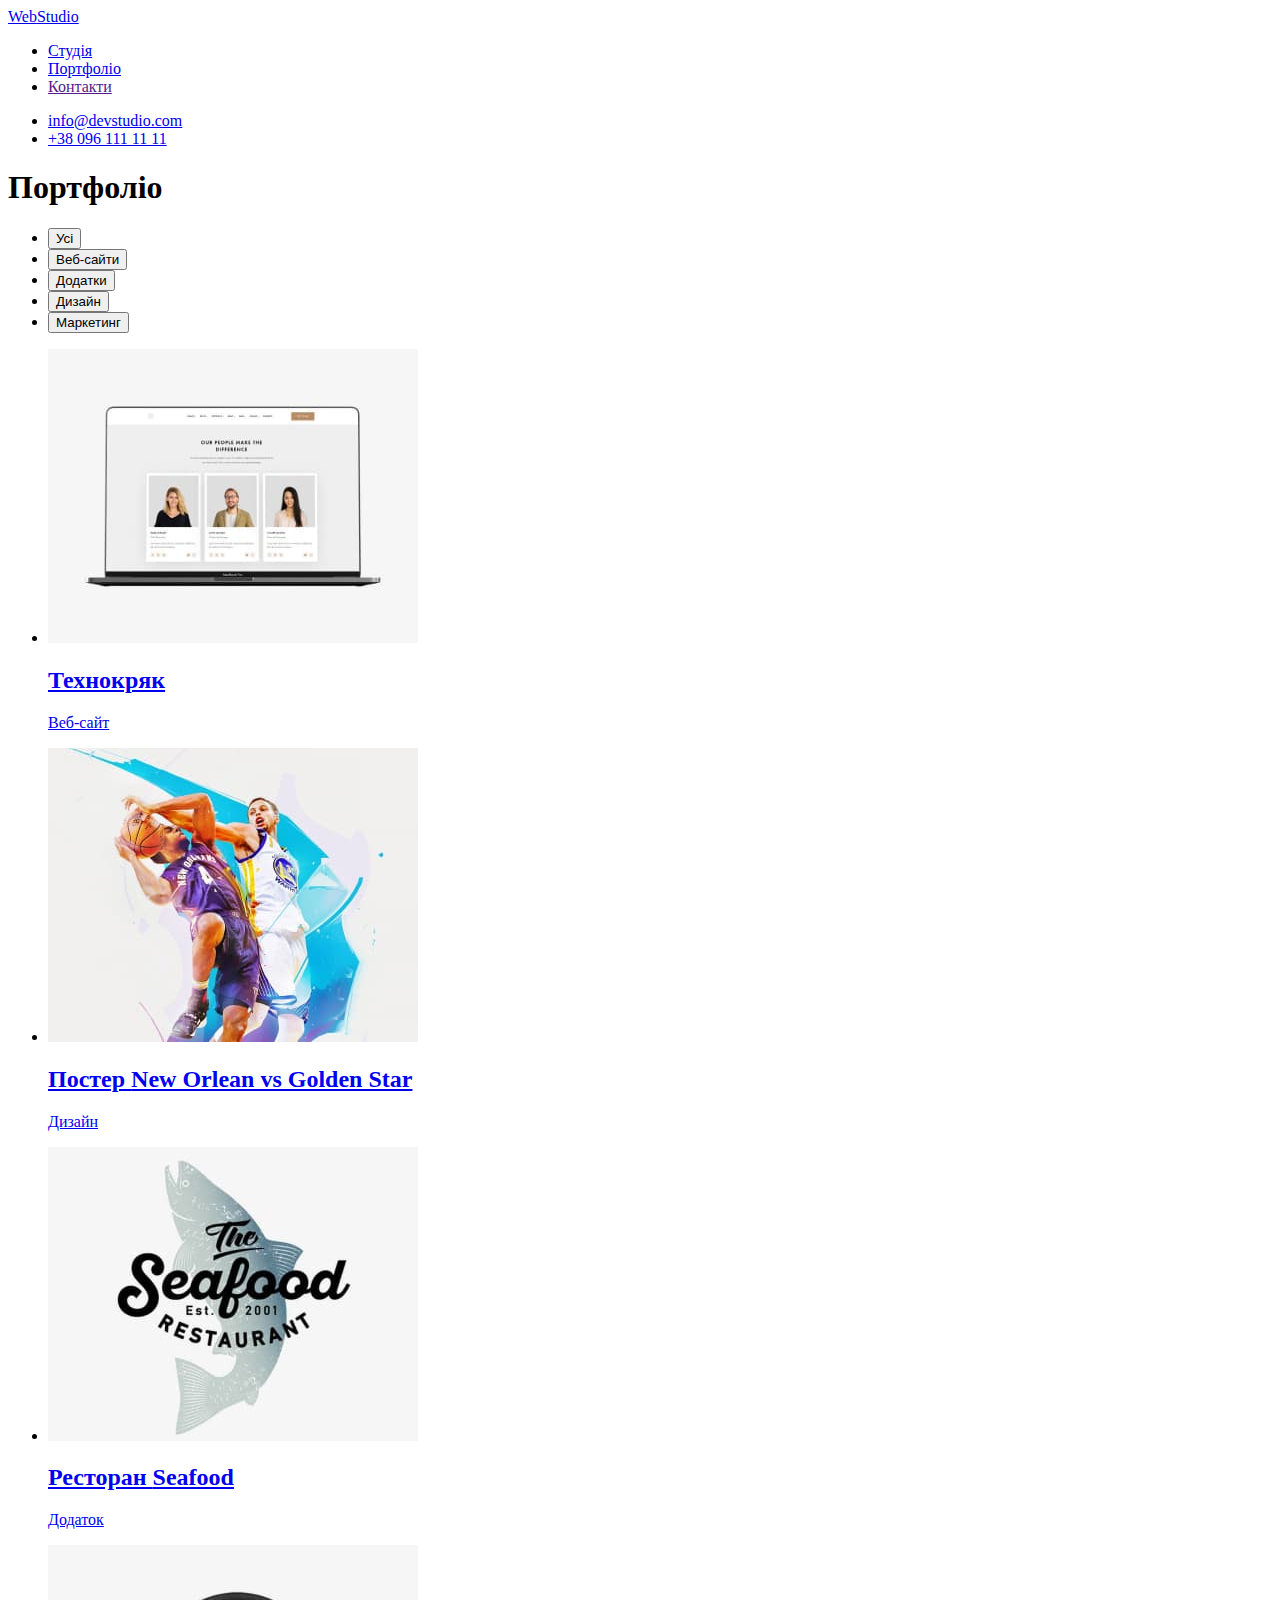
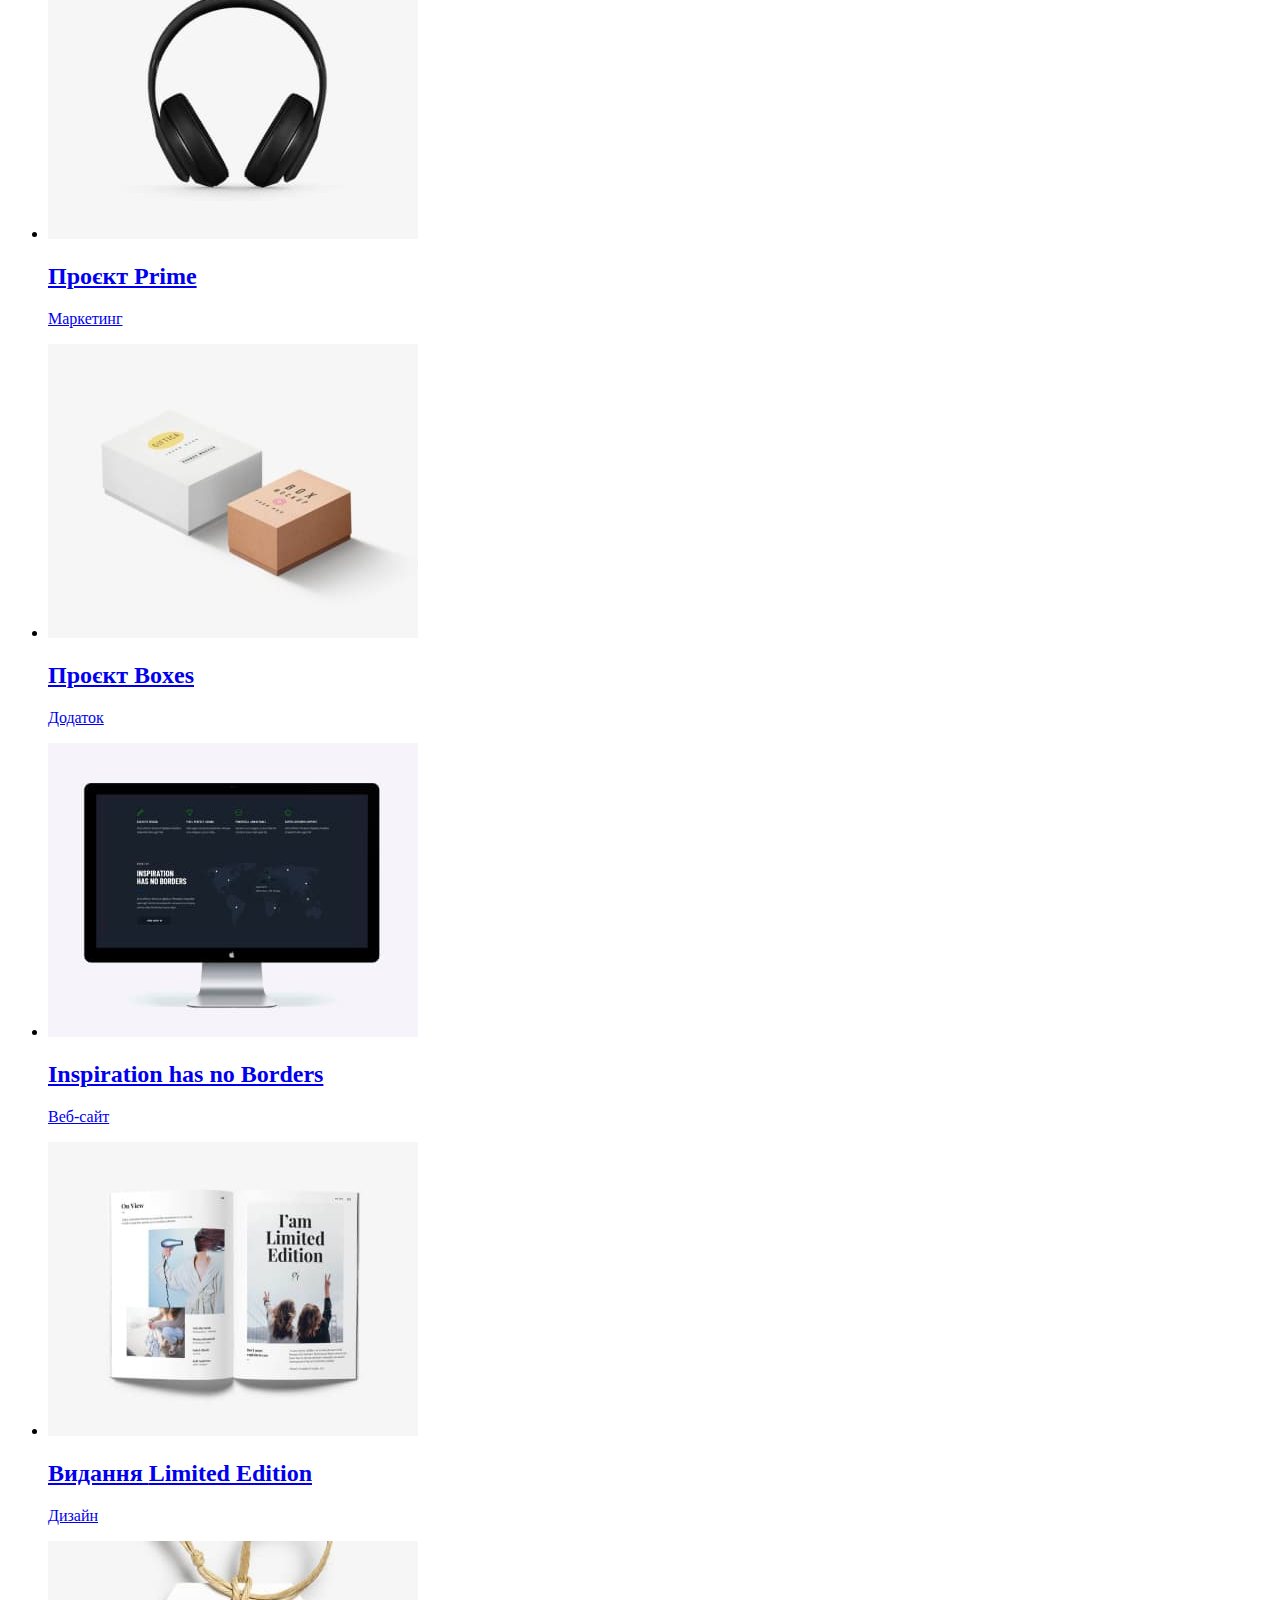
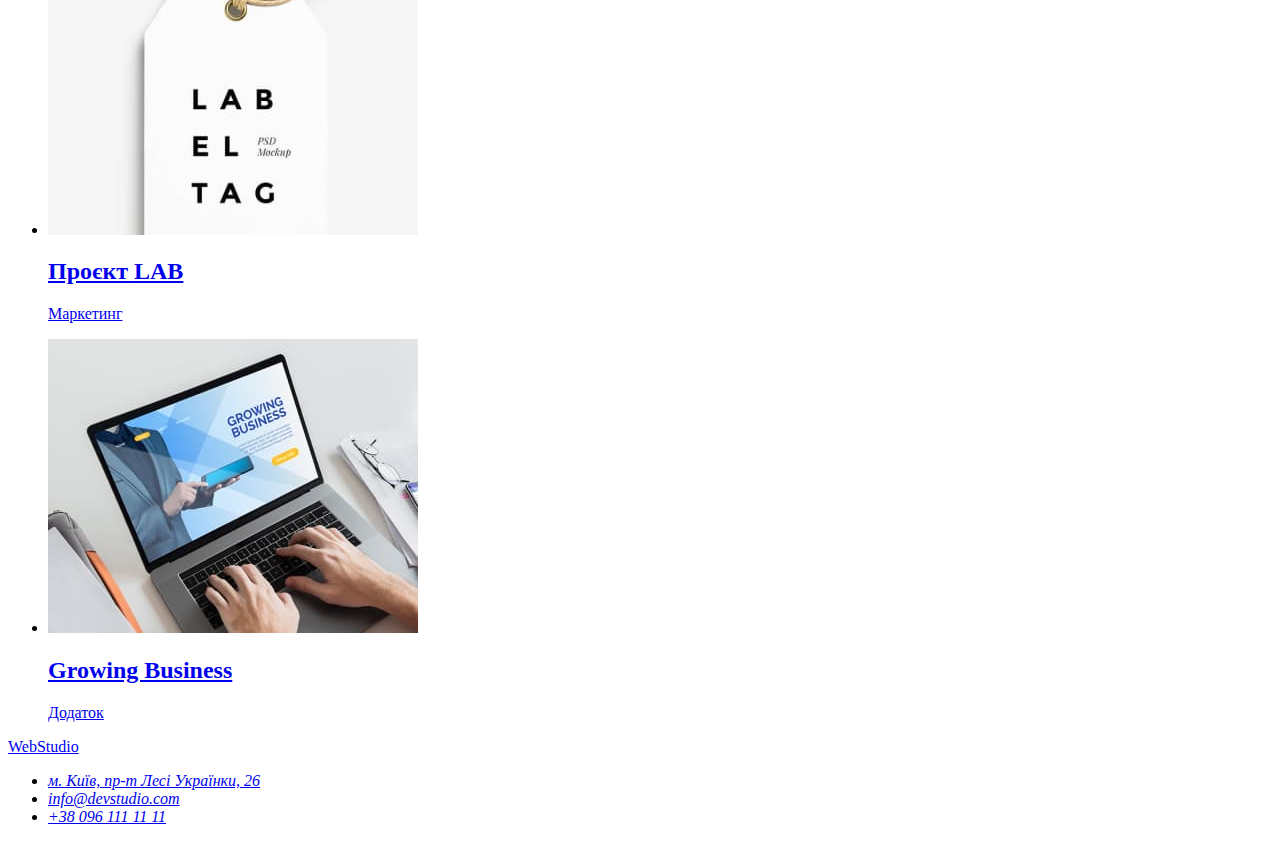
==== portfolio.html @ 46ba3ee6 "add page portfolio" ====
<!DOCTYPE html>
<html lang="uk">
  <head>
    <meta charset="UTF-8" />
    <meta http-equiv="X-UA-Compatible" content="IE=edge" />
    <meta name="viewport" content="width=device-width, initial-scale=1.0" />
    <title>WebStudio</title>
  </head>

  <body>
    <header>
      <nav>
        <a href="./index.html">Web<span>Studio</span></a>
        <ul>
          <li>
            <a href="./index.html">Студія</a>
          </li>
          <li>
            <a href="./portfolio.html">Портфоліо</a>
          </li>
          <li>
            <a href="">Контакти</a>
          </li>
        </ul>
      </nav>
      <ul>
        <li><a href="mailto:info@devstudio.com">info@devstudio.com</a></li>
        <li><a href="tel:+380961111111">+38 096 111 11 11</a></li>
      </ul>
    </header>

    <main>
      <section>
        <h1>Портфоліо</h1>
        <ul>
          <li><button type="button">Усі</button></li>
          <li><button type="button">Веб-сайти</button></li>
          <li><button type="button">Додатки</button></li>
          <li><button type="button">Дизайн</button></li>
          <li><button type="button">Маркетинг</button></li>
        </ul>

        <ul>
          <li>
            <a href="#">
              <img
                src="./images/project1.jpg"
                alt="Ноутбук"
                width="370"
                height="294"
              />
              <h2>Технокряк</h2>
              <p>Веб-сайт</p>
            </a>
          </li>
          <li>
            <a href="#">
              <img
                src="./images/project2.jpg"
                alt="Два баскетболіста"
                width="370"
                height="294"
              />
              <h2>Постер <span lang="en">New Orlean vs Golden Star</span></h2>
              <p>Дизайн</p>
            </a>
          </li>
          <li>
            <a href="#">
              <img
                src="./images/project3.jpg"
                alt="Риба.Логотип ресторану"
                width="370"
                height="294"
              />
              <h2>Ресторан <span lang="en">Seafood</span></h2>
              <p>Додаток</p>
            </a>
          </li>
          <li>
            <a href="#">
              <img
                src="./images/project4.jpg"
                alt="Навушники"
                width="370"
                height="294"
              />
              <h2>Проєкт <span lang="en">Prime</span></h2>
              <p>Маркетинг</p>
            </a>
          </li>
          <li>
            <a href="#">
              <img
                src="./images/project5.jpg"
                alt="Дві коробки"
                width="370"
                height="294"
              />
              <h2>Проєкт <span lang="en">Boxes</span></h2>
              <p>Додаток</p>
            </a>
          </li>
          <li>
            <a href="#">
              <img
                src="./images/project6.jpg"
                alt="Монітор"
                width="370"
                height="294"
              />
              <h2 lang="en">Inspiration has no Borders</h2>
              <p>Веб-сайт</p>
            </a>
          </li>
          <li>
            <a href="#">
              <img
                src="./images/project7.jpg"
                alt="Розгорнута книга"
                width="370"
                height="294"
              />
              <h2>Видання <span lang="en">Limited Edition</span></h2>
              <p>Дизайн</p>
            </a>
          </li>
          <li>
            <a href="#">
              <img
                src="./images/project8.jpg"
                alt="Бирка"
                width="370"
                height="294"
              />
              <h2>Проєкт <span lang="en">LAB</span></h2>
              <p>Маркетинг</p>
            </a>
          </li>
          <li>
            <a href="#">
              <img
                src="./images/project9.jpg"
                alt="Руки на клавіатурі ноутбука"
                width="370"
                height="294"
              />
              <h2 lang="en">Growing Business</h2>
              <p>Додаток</p>
            </a>
          </li>
        </ul>
      </section>
    </main>

    <footer>
      <a href="./index.html">Web<span>Studio</span></a>
      <address>
        <ul>
          <li>
            <a
              href="https://goo.gl/maps/jUhiTycMhttReEfy7"
              target="_blank"
              rel="noopener noreferrer"
              >м. Київ, пр-т Лесі Українки, 26</a
            >
          </li>
          <li><a href="mailto:info@devstudio.com">info@devstudio.com</a></li>
          <li><a href="tel:+380961111111">+38 096 111 11 11</a></li>
        </ul>
      </address>
    </footer>
  </body>
</html>
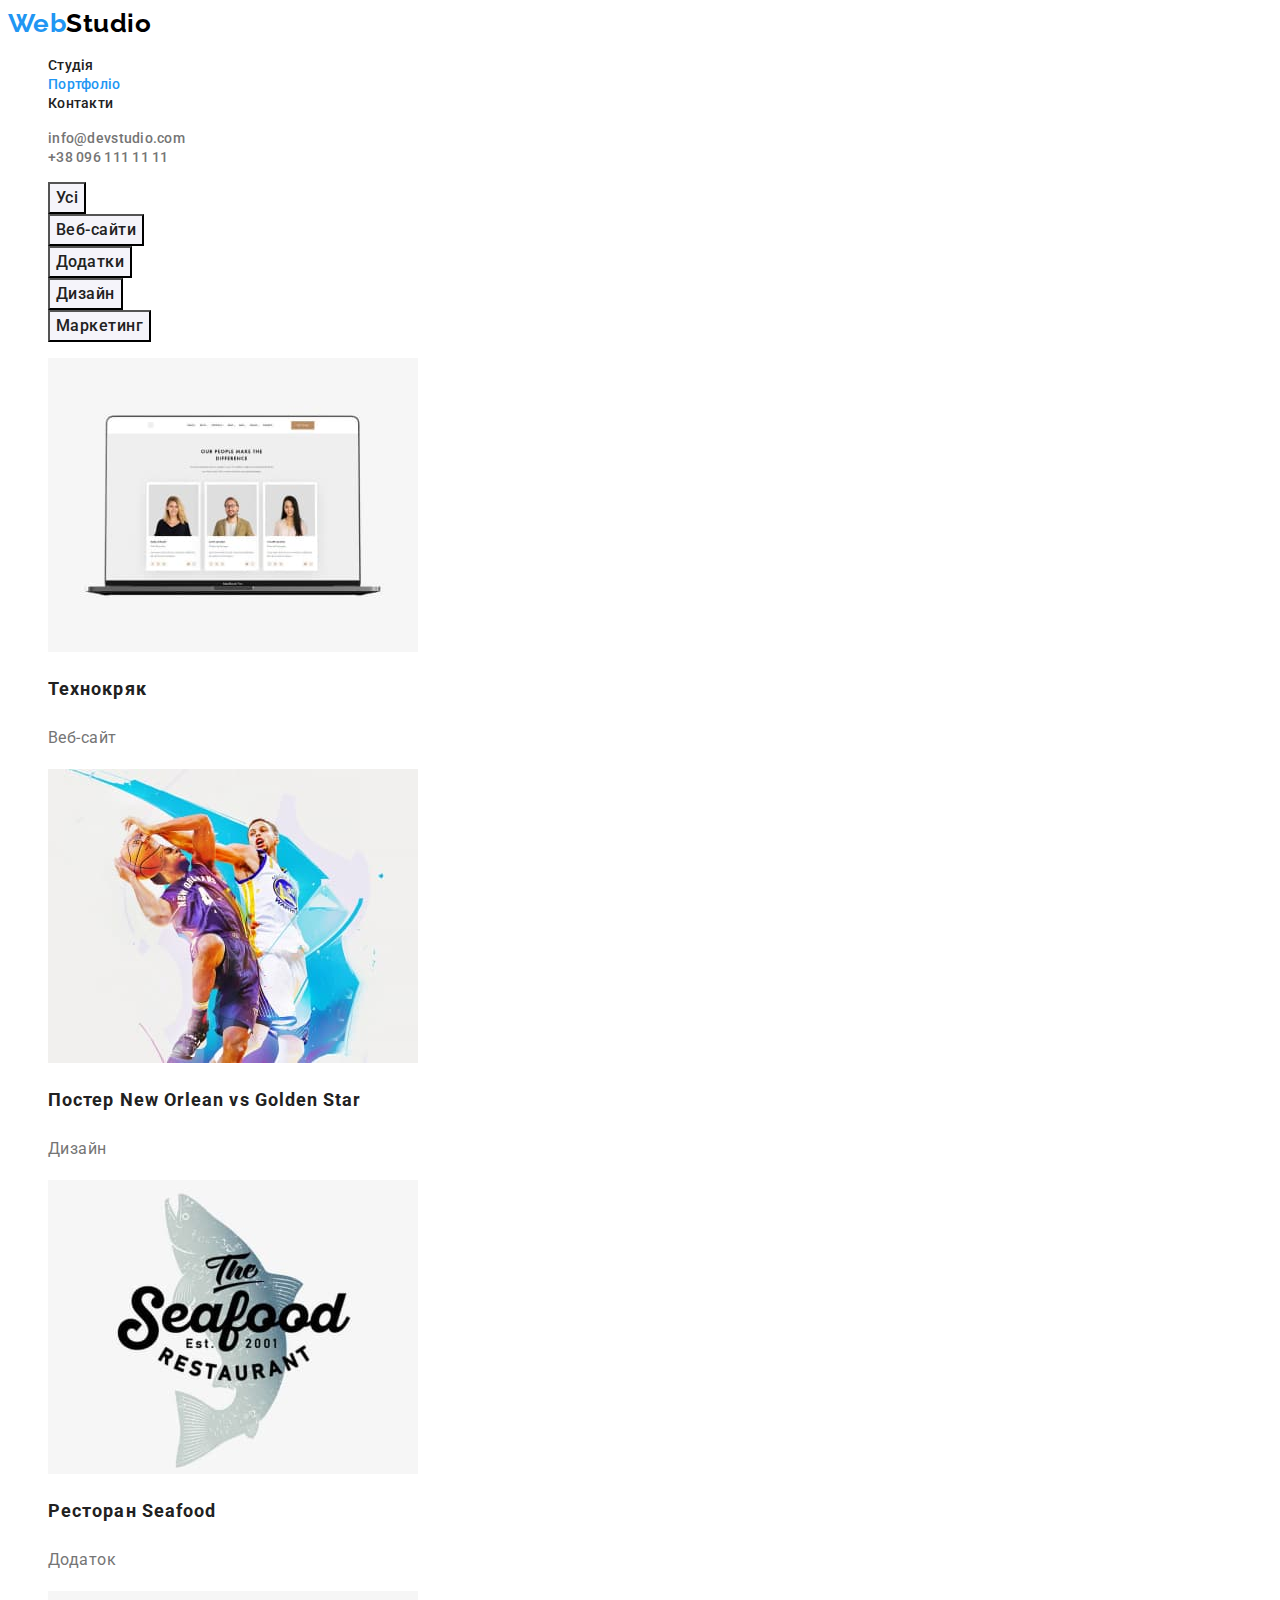
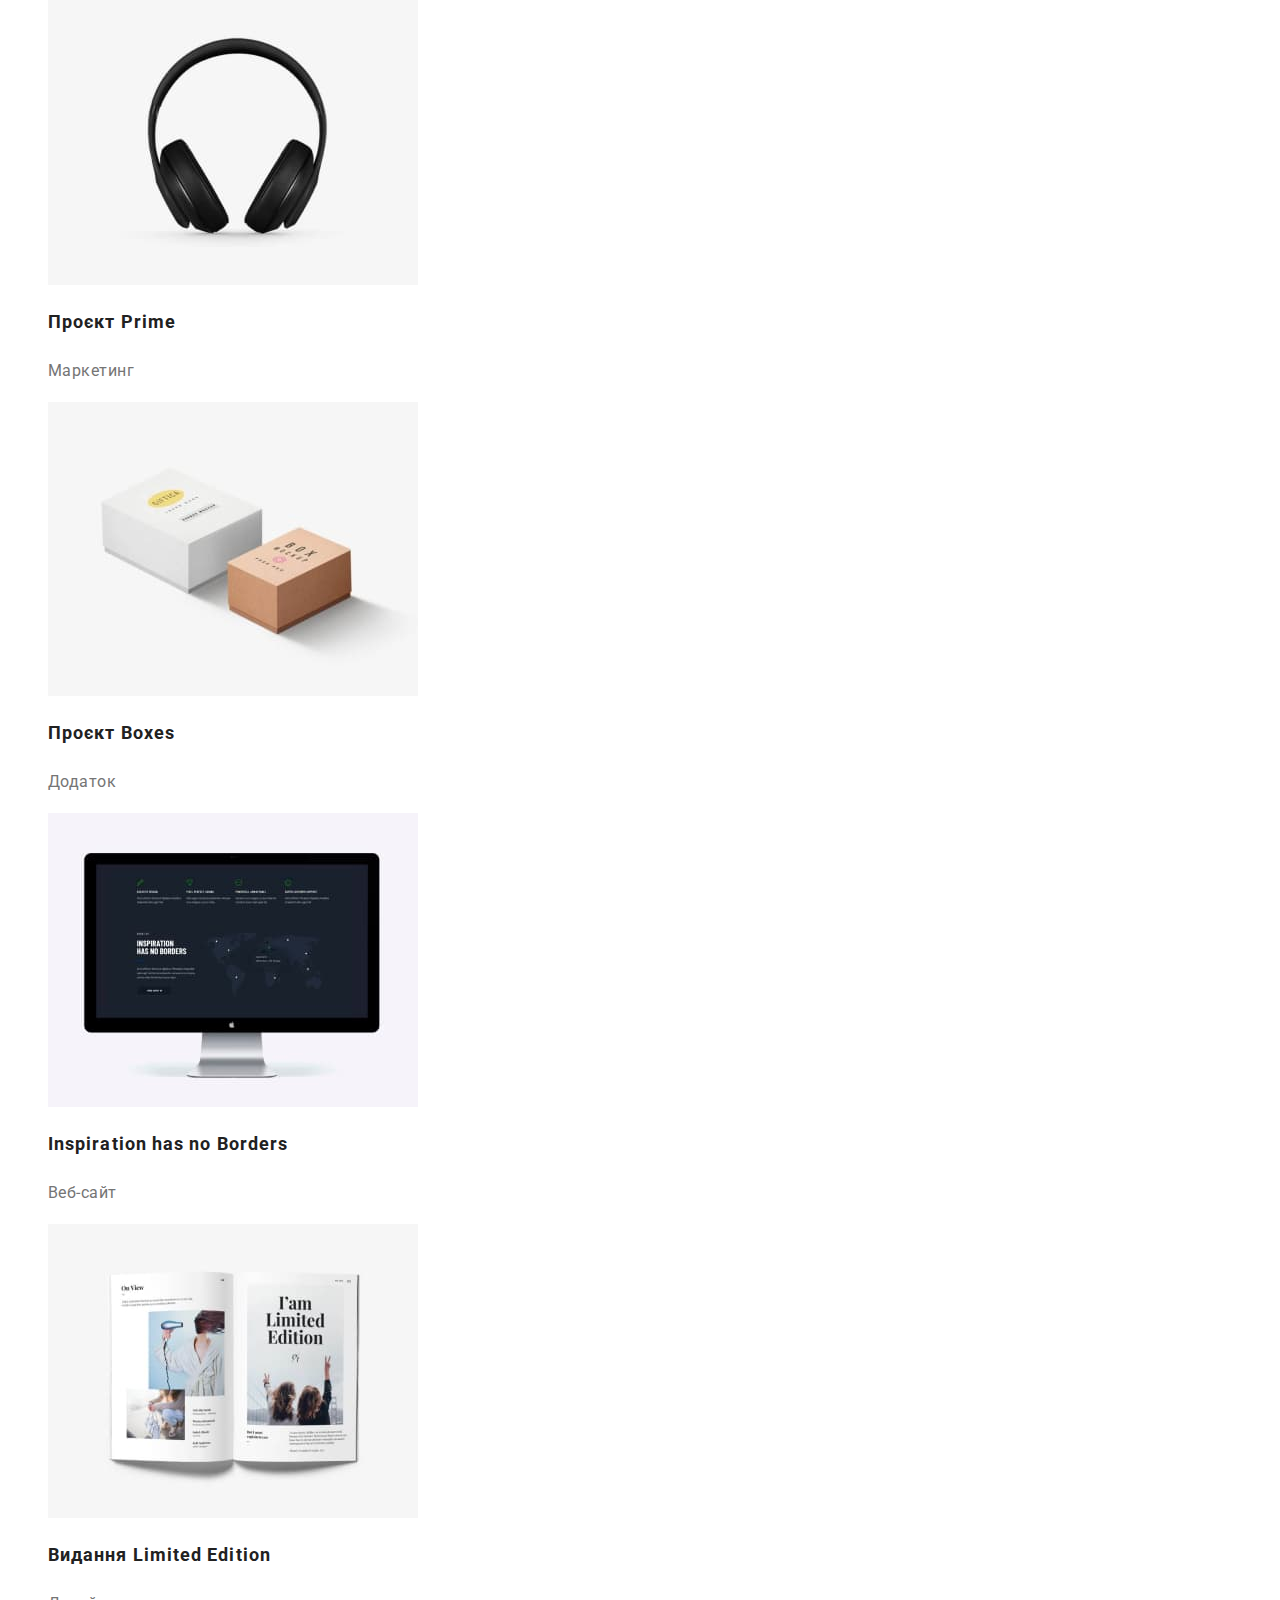
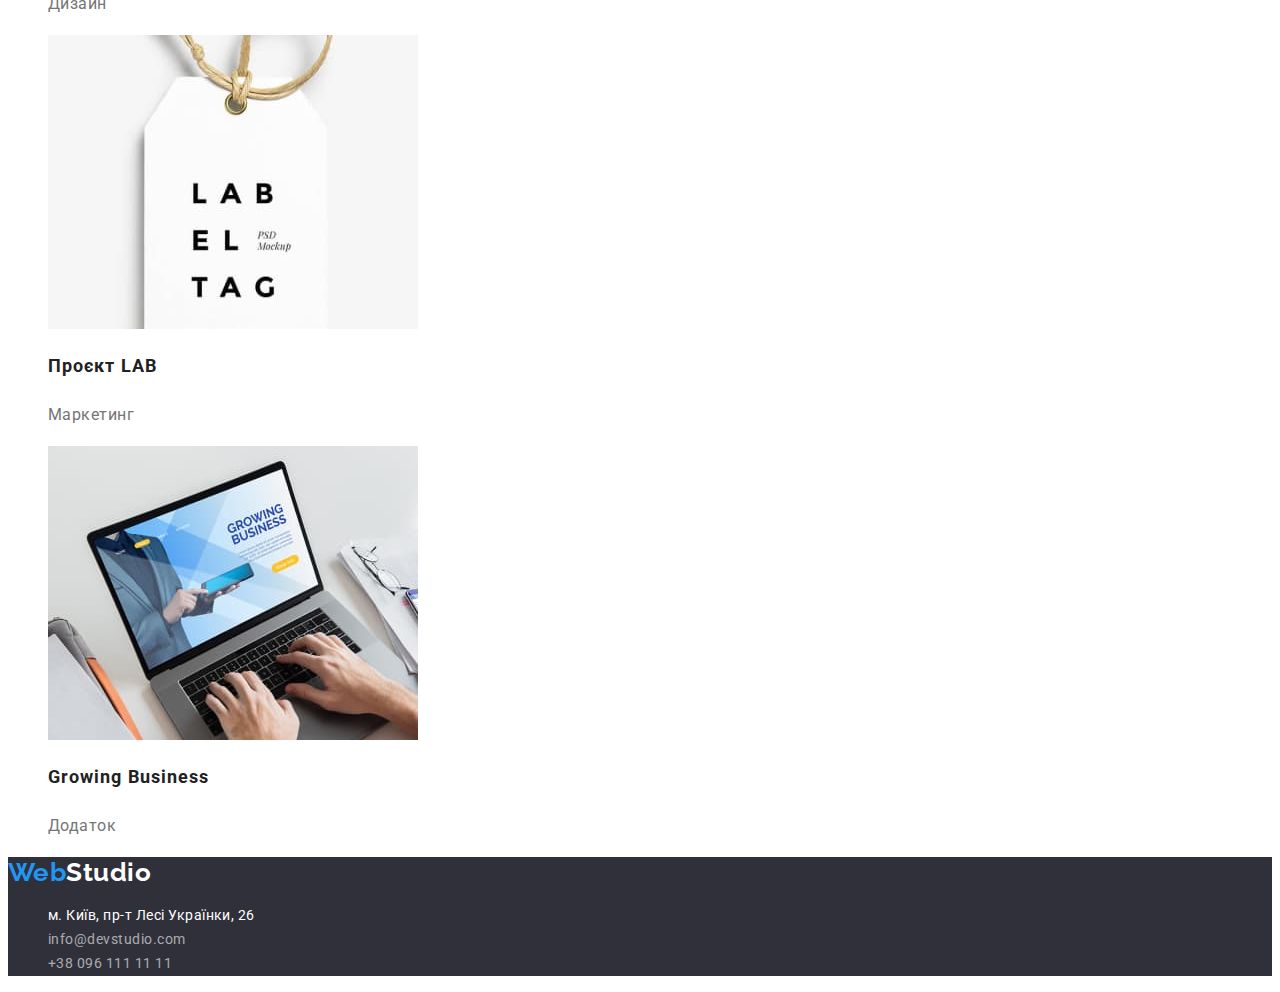
==== commit 7d395a5a: "Adds style text" ====
--- a/portfolio.html
+++ b/portfolio.html
@@ -5,168 +5,210 @@
     <meta http-equiv="X-UA-Compatible" content="IE=edge" />
     <meta name="viewport" content="width=device-width, initial-scale=1.0" />
     <title>WebStudio</title>
+    <link rel="preconnect" href="https://fonts.googleapis.com" />
+    <link rel="preconnect" href="https://fonts.gstatic.com" crossorigin />
+    <link
+      href="https://fonts.googleapis.com/css2?family=Raleway:wght@700&family=Roboto:wght@400;500;700;900&display=swap"
+      rel="stylesheet"
+    />
+    <link rel="stylesheet" href="./css/styles.css" />
   </head>
 
   <body>
     <header>
       <nav>
-        <a href="./index.html">Web<span>Studio</span></a>
-        <ul>
-          <li>
-            <a href="./index.html">Студія</a>
-          </li>
-          <li>
-            <a href="./portfolio.html">Портфоліо</a>
-          </li>
-          <li>
-            <a href="">Контакти</a>
+        <a href="./index.html" class="logo"
+          >Web<span class="logo-part">Studio</span></a
+        >
+        <ul class="site-nav list">
+          <li>
+            <a href="./index.html" class="link">Студія</a>
+          </li>
+          <li>
+            <a href="./portfolio.html" class="link current">Портфоліо</a>
+          </li>
+          <li>
+            <a href="" class="link">Контакти</a>
           </li>
         </ul>
       </nav>
-      <ul>
-        <li><a href="mailto:info@devstudio.com">info@devstudio.com</a></li>
-        <li><a href="tel:+380961111111">+38 096 111 11 11</a></li>
+      <ul class="contacts-nav list">
+        <li>
+          <a href="mailto:info@devstudio.com" class="link"
+            >info@devstudio.com</a
+          >
+        </li>
+        <li><a href="tel:+380961111111" class="link">+38 096 111 11 11</a></li>
       </ul>
     </header>
 
     <main>
       <section>
-        <h1>Портфоліо</h1>
-        <ul>
-          <li><button type="button">Усі</button></li>
-          <li><button type="button">Веб-сайти</button></li>
-          <li><button type="button">Додатки</button></li>
-          <li><button type="button">Дизайн</button></li>
-          <li><button type="button">Маркетинг</button></li>
-        </ul>
-
-        <ul>
-          <li>
-            <a href="#">
+        <h1 class="visually-hidden">Портфоліо</h1>
+        <ul class="list">
+          <li>
+            <button class="filter-button button" type="button">Усі</button>
+          </li>
+          <li>
+            <button class="filter-button button" type="button">
+              Веб-сайти
+            </button>
+          </li>
+          <li>
+            <button class="filter-button button" type="button">Додатки</button>
+          </li>
+          <li>
+            <button class="filter-button button" type="button">Дизайн</button>
+          </li>
+          <li>
+            <button class="filter-button button" type="button">
+              Маркетинг
+            </button>
+          </li>
+        </ul>
+
+        <ul class="project-list list">
+          <li>
+            <a href="#" class="link">
               <img
                 src="./images/project1.jpg"
                 alt="Ноутбук"
                 width="370"
                 height="294"
               />
-              <h2>Технокряк</h2>
-              <p>Веб-сайт</p>
-            </a>
-          </li>
-          <li>
-            <a href="#">
+              <h2 class="title">Технокряк</h2>
+              <p class="text">Веб-сайт</p>
+            </a>
+          </li>
+          <li>
+            <a href="#" class="link">
               <img
                 src="./images/project2.jpg"
                 alt="Два баскетболіста"
                 width="370"
                 height="294"
               />
-              <h2>Постер <span lang="en">New Orlean vs Golden Star</span></h2>
-              <p>Дизайн</p>
-            </a>
-          </li>
-          <li>
-            <a href="#">
+              <h2 class="title">
+                Постер <span lang="en">New Orlean vs Golden Star</span>
+              </h2>
+              <p class="text">Дизайн</p>
+            </a>
+          </li>
+          <li>
+            <a href="#" class="link">
               <img
                 src="./images/project3.jpg"
                 alt="Риба.Логотип ресторану"
                 width="370"
                 height="294"
               />
-              <h2>Ресторан <span lang="en">Seafood</span></h2>
-              <p>Додаток</p>
-            </a>
-          </li>
-          <li>
-            <a href="#">
+              <h2 class="title">Ресторан <span lang="en">Seafood</span></h2>
+              <p class="text">Додаток</p>
+            </a>
+          </li>
+          <li>
+            <a href="#" class="link">
               <img
                 src="./images/project4.jpg"
                 alt="Навушники"
                 width="370"
                 height="294"
               />
-              <h2>Проєкт <span lang="en">Prime</span></h2>
-              <p>Маркетинг</p>
-            </a>
-          </li>
-          <li>
-            <a href="#">
+              <h2 class="title">Проєкт <span lang="en">Prime</span></h2>
+              <p class="text">Маркетинг</p>
+            </a>
+          </li>
+          <li>
+            <a href="#" class="link">
               <img
                 src="./images/project5.jpg"
                 alt="Дві коробки"
                 width="370"
                 height="294"
               />
-              <h2>Проєкт <span lang="en">Boxes</span></h2>
-              <p>Додаток</p>
-            </a>
-          </li>
-          <li>
-            <a href="#">
+              <h2 class="title">Проєкт <span lang="en">Boxes</span></h2>
+              <p class="text">Додаток</p>
+            </a>
+          </li>
+          <li>
+            <a href="#" class="link">
               <img
                 src="./images/project6.jpg"
                 alt="Монітор"
                 width="370"
                 height="294"
               />
-              <h2 lang="en">Inspiration has no Borders</h2>
-              <p>Веб-сайт</p>
-            </a>
-          </li>
-          <li>
-            <a href="#">
+              <h2 class="title" lang="en">Inspiration has no Borders</h2>
+              <p class="text">Веб-сайт</p>
+            </a>
+          </li>
+          <li>
+            <a href="#" class="link">
               <img
                 src="./images/project7.jpg"
                 alt="Розгорнута книга"
                 width="370"
                 height="294"
               />
-              <h2>Видання <span lang="en">Limited Edition</span></h2>
-              <p>Дизайн</p>
-            </a>
-          </li>
-          <li>
-            <a href="#">
+              <h2 class="title">
+                Видання <span lang="en">Limited Edition</span>
+              </h2>
+              <p class="text">Дизайн</p>
+            </a>
+          </li>
+          <li>
+            <a href="#" class="link">
               <img
                 src="./images/project8.jpg"
                 alt="Бирка"
                 width="370"
                 height="294"
               />
-              <h2>Проєкт <span lang="en">LAB</span></h2>
-              <p>Маркетинг</p>
-            </a>
-          </li>
-          <li>
-            <a href="#">
+              <h2 class="title">Проєкт <span lang="en">LAB</span></h2>
+              <p class="text">Маркетинг</p>
+            </a>
+          </li>
+          <li>
+            <a href="#" class="link">
               <img
                 src="./images/project9.jpg"
                 alt="Руки на клавіатурі ноутбука"
                 width="370"
                 height="294"
               />
-              <h2 lang="en">Growing Business</h2>
-              <p>Додаток</p>
+              <h2 class="title" lang="en">Growing Business</h2>
+              <p class="text">Додаток</p>
             </a>
           </li>
         </ul>
       </section>
     </main>
 
-    <footer>
-      <a href="./index.html">Web<span>Studio</span></a>
-      <address>
-        <ul>
+    <footer class="footer">
+      <a href="./index.html" class="logo"
+        >Web<span class="logo-part down">Studio</span></a
+      >
+      <address class="contacts-addres">
+        <ul class="list">
           <li>
             <a
               href="https://goo.gl/maps/jUhiTycMhttReEfy7"
+              class="addres-link"
               target="_blank"
               rel="noopener noreferrer"
               >м. Київ, пр-т Лесі Українки, 26</a
             >
           </li>
-          <li><a href="mailto:info@devstudio.com">info@devstudio.com</a></li>
-          <li><a href="tel:+380961111111">+38 096 111 11 11</a></li>
+          <li>
+            <a href="mailto:info@devstudio.com" class="addres-item"
+              >info@devstudio.com</a
+            >
+          </li>
+          <li>
+            <a href="tel:+380961111111" class="addres-item"
+              >+38 096 111 11 11</a
+            >
+          </li>
         </ul>
       </address>
     </footer>
--- a/css/styles.css
+++ b/css/styles.css
@@ -0,0 +1,244 @@
+:root {
+  --primary-tex-color: #757575;
+  --title-text-color: #212121;
+  --accent-color: #2196f3;
+  --primery-white-color: #ffffff;
+  --logo-part-color: #000000;
+  --hero-btn-bgc: #188ce8;
+  --filter-btn-bgc: #f5f4fa;
+  --cotacts-footer-color: rgba(255, 255, 255, 0.6);
+  --footer-bgc: #2f303a;
+}
+
+body {
+  background-color: var(--primery-white-color);
+  color: var(--primary-tex-color);
+  font-family: Roboto, sans-serif;
+  letter-spacing: 0.03em;
+}
+
+.list {
+  list-style: none;
+}
+
+.visually-hidden {
+  position: absolute;
+  white-space: nowrap;
+  width: 1px;
+  height: 1px;
+  overflow: hidden;
+  border: 0;
+  padding: 0;
+  clip: rect(0 0 0 0);
+  clip-path: inset(50%);
+  margin: -1px;
+}
+
+/* ---LOGO--- */
+
+.logo {
+  color: var(--accent-color);
+  font-family: Raleway, sans-serif;
+  font-weight: 700;
+  font-size: 26px;
+  line-height: 1.19;
+  text-decoration: none;
+}
+
+.logo-part {
+  color: var(--logo-part-color);
+}
+
+.logo:hover,
+.logo-part:hover,
+.logo:focus,
+.logo-part:focus {
+  color: var(--accent-color);
+}
+
+/* ---SITE NAV--- */
+
+.site-nav .link,
+.contacts-nav .link {
+  font-weight: 500;
+  font-size: 14px;
+  line-height: 1.14;
+  letter-spacing: 0.02em;
+  text-decoration: none;
+}
+
+.site-nav .link {
+  color: var(--title-text-color);
+}
+.site-nav .link.current {
+  color: var(--accent-color);
+}
+
+.site-nav .link:hover,
+.site-nav .link:focus {
+  color: var(--accent-color);
+}
+
+.contacts-nav .link {
+  color: var(--primary-tex-color);
+}
+
+.contacts-nav .link:hover,
+.contacts-nav .link:focus {
+  color: var(--accent-color);
+}
+
+/* ---HERO--- */
+
+.hero {
+  background-color: teal;
+}
+
+.hero-title {
+  color: var(--primery-white-color);
+  font-weight: 900;
+  font-size: 44px;
+  line-height: 1.36;
+  text-align: center;
+  letter-spacing: 0.06em;
+  text-transform: uppercase;
+}
+
+/* ---SECTIONS--- */
+
+.section .section-title {
+  color: var(--title-text-color);
+  font-size: 36px;
+  line-height: 1.17;
+  text-align: center;
+}
+
+/* ---FEATURE--- */
+
+.feature-list .title {
+  color: var(--title-text-color);
+  font-size: 14px;
+  line-height: 1.14;
+  text-transform: uppercase;
+}
+
+.feature-list .text {
+  font-size: 14px;
+  line-height: 1.71;
+}
+
+/* ---TEAM---*/
+
+.team {
+  background-color: var(--filter-btn-bgc);
+}
+
+.card {
+  background-color: var(--primery-white-color);
+}
+
+.card-title,
+.card-text {
+  font-size: 16px;
+  line-height: 1.19;
+  text-align: center;
+}
+
+.card-title {
+  color: var(--title-text-color);
+  font-weight: 500;
+}
+
+/* ---BUTTONS--- */
+
+.button {
+  cursor: pointer;
+  font-family: inherit;
+  font-size: 16px;
+  text-align: center;
+  letter-spacing: inherit;
+}
+
+.hero-button {
+  background-color: var(--accent-color);
+  color: var(--primery-white-color);
+  font-weight: 700;
+  line-height: 1.88;
+  letter-spacing: 0.06em;
+}
+
+.hero-button:hover,
+.hero-button:focus {
+  background-color: var(--hero-btn-bgc);
+}
+
+.filter-button {
+  background-color: var(--filter-btn-bgc);
+  color: var(--title-text-color);
+  font-weight: 500;
+  line-height: 1.63;
+}
+
+.filter-button:hover,
+.filter-button:focus {
+  background-color: var(--accent-color);
+  color: var(--primery-white-color);
+}
+
+/* ---FOOTER--- */
+.footer {
+  background-color: var(--footer-bgc);
+}
+
+.logo-part.down {
+  color: var(--primery-white-color);
+}
+
+.logo-part.down:hover,
+.logo-part.down:focus {
+  color: var(--accent-color);
+}
+
+.contacts-addres {
+  font-style: normal;
+}
+
+.addres-link,
+.addres-item {
+  text-decoration: none;
+  font-size: 14px;
+  line-height: 1.71;
+}
+
+.addres-link {
+  color: var(--primery-white-color);
+}
+
+.addres-item {
+  color: var(--cotacts-footer-color);
+}
+
+.addres-link:hover,
+.addres-link:focus,
+.addres-item:hover,
+.addres-item:focus {
+  color: var(--accent-color);
+}
+
+/* ---PORTFOLIO--- */
+
+.project-list .link {
+  text-decoration: none;
+  color: inherit;
+}
+.project-list .title {
+  color: var(--title-text-color);
+  font-size: 18px;
+  line-height: 2;
+  letter-spacing: 0.06em;
+}
+
+.project-list .text {
+  font-size: 16px;
+  line-height: 1.88;
+}
